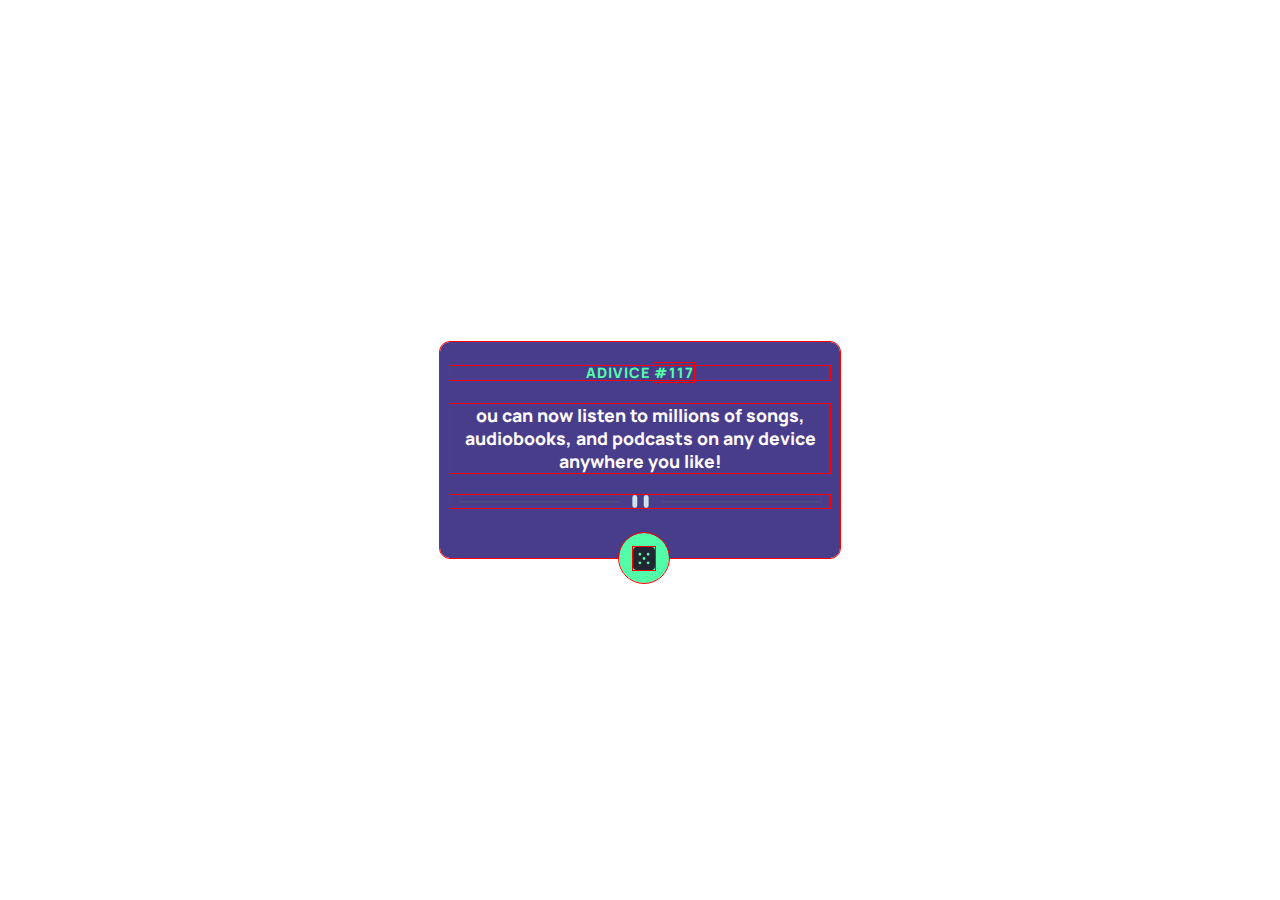
==== desafio_10/index.html @ d10b9af3 "90% of the frontend is done." ====
<!DOCTYPE html>
<html lang="en">
<head>
    <meta charset="UTF-8">
    <meta name="viewport" content="width=device-width">
    <title> Advice Generator </title>
    <link rel="stylesheet" href="css/styles.css"/>
</head>
<body>
    <main id="t-main">
        <h1> ADIVICE <span class='adv-id' id="advice-id">#117</span></h1>
        <p class='adv-msg' id="advice-msg">
            ou can now listen to millions of songs, audiobooks, 
			and podcasts on any device anywhere you like!
        </p>
        <picture>
            <source srcset="res/div_mob.svg" media="(orientation: portrait)" />
            <img src="res/div_desk.svg" alt="" />
        </picture>

        <div class="advice-bnt-box">
            <img id="advice-bnt" class="adv-bnt" src="res/bnt.svg"/>
        </div>
    </main>
</body>
</html>
---- desafio_10/css/styles.css ----
@import url('https://fonts.googleapis.com/css2?family=Manrope:wght@800&display=swap');

*{
    padding: 0;
    margin: 0;
    outline: 1px solid red;
    box-sizing: border-box;
}

body {
    width: 100%;
    height: 100vh;
    display: flex;
    justify-content: center;
    align-items: center;
}

#t-main {
    position: relative;
    width: min(400px,95%); 
    background-color: darkslateblue;
    border-radius: 10px;
    padding: 0 10px;
}
    h1{
        display: block;
        width: 100%;
        text-align: center;
        color: hsl(150, 100%, 66%);
        font: 800 .9rem/1 'Manrope';
        letter-spacing: 1.2px;
        margin: 24px 0;
    }
    .adv-msg {
        display: block;
        width: 100%;
        text-align: center;
        font: 800 1.1rem/1.3 'Manrope';
        color: snow;
        margin: 6% 0;
    }
    picture {
        display: block;
    }
        picture > img {
            display: block;
            width: 95%;
            margin: auto auto;
        }

    .advice-bnt-box {
        display: flex;
        align-items: center;
        justify-content: center;
        position: relative;
        width: 50px;
        height: 50px;
        left: 44.5%; bottom: -25px;
        border-radius: 100%;
        background-color: hsl(150, 100%, 66%);
    }
        .adv-bnt {
            display: block;
            width: 45%;
        }
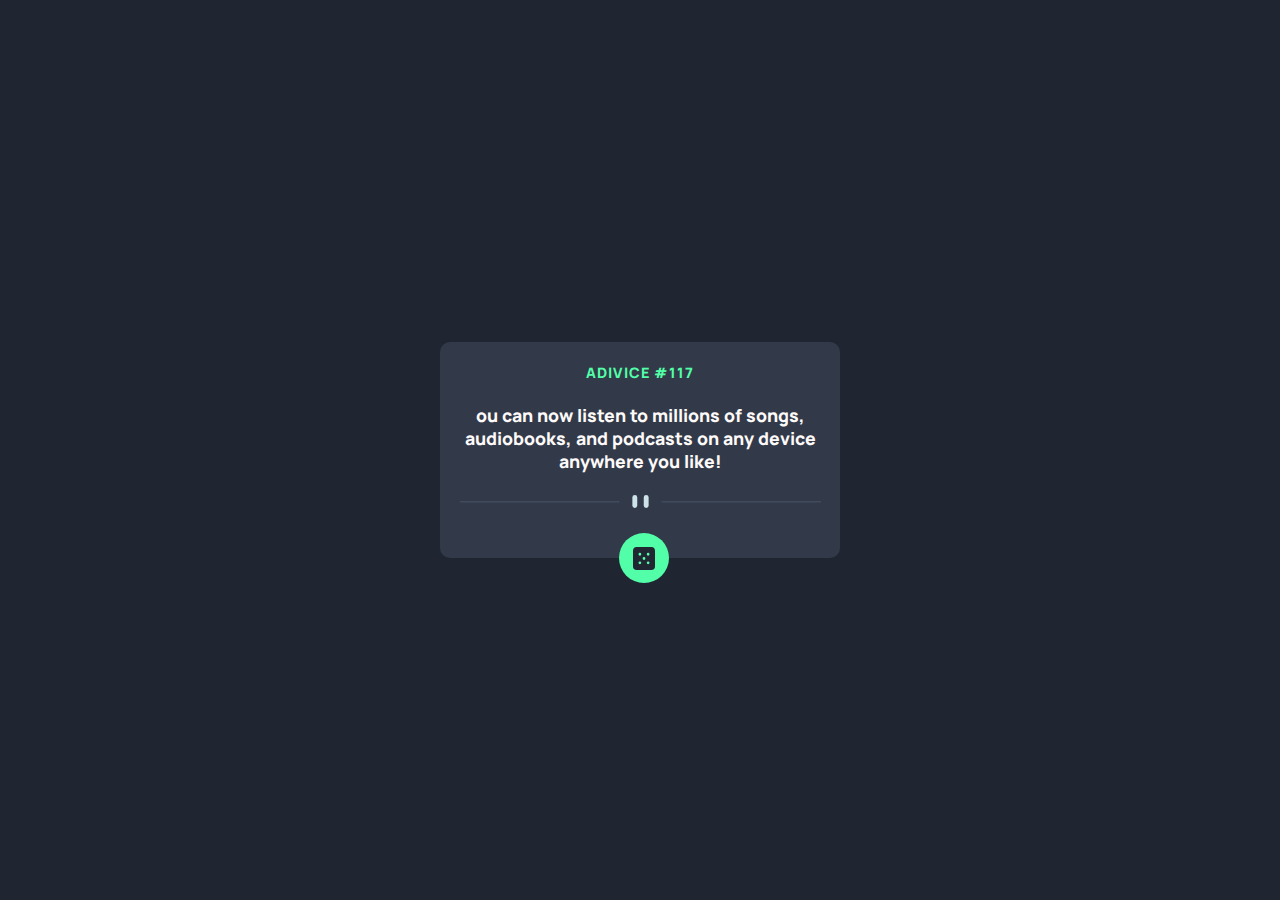
==== commit 2b92bfc9: "implemented acess to adivice API" ====
--- a/desafio_10/index.html
+++ b/desafio_10/index.html
@@ -5,12 +5,13 @@
     <meta charset="UTF-8">
     <meta name="viewport" content="width=device-width">
     <title> Advice Generator </title>
+    <script src="src/main.js"></script>
     <link rel="stylesheet" href="css/styles.css"/>
 </head>
 <body>
     <main id="t-main">
         <h1> ADIVICE <span class='adv-id' id="advice-id">#117</span></h1>
-        <p class='adv-msg' id="advice-msg">
+        <p class='adv-msg' id="advice-tx">
             ou can now listen to millions of songs, audiobooks, 
 			and podcasts on any device anywhere you like!
         </p>
@@ -20,7 +21,7 @@
         </picture>
 
         <div class="advice-bnt-box">
-            <img id="advice-bnt" class="adv-bnt" src="res/bnt.svg"/>
+            <img id="advice-bnt" class="adv-bnt" src="res/bnt.svg" onclick="getAdivice()"/>
         </div>
     </main>
 </body>
--- a/desafio_10/css/styles.css
+++ b/desafio_10/css/styles.css
@@ -4,7 +4,7 @@
 *{
     padding: 0;
     margin: 0;
-    outline: 1px solid red;
+    /* outline: 1px solid red; */
     box-sizing: border-box;
 }
 
@@ -13,13 +13,14 @@
     height: 100vh;
     display: flex;
     justify-content: center;
+    background-color:hsl(218, 23%, 16%);
     align-items: center;
 }
 
 #t-main {
+    background-color: hsl(217, 19%, 24%);
     position: relative;
     width: min(400px,95%); 
-    background-color: darkslateblue;
     border-radius: 10px;
     padding: 0 10px;
 }
@@ -63,4 +64,9 @@
         .adv-bnt {
             display: block;
             width: 45%;
-        }+        }
+
+    .advice-bnt-box:hover {
+        cursor: pointer;
+        box-shadow: 1px 1px 25px 2px hsl(150, 90%, 36%);
+    }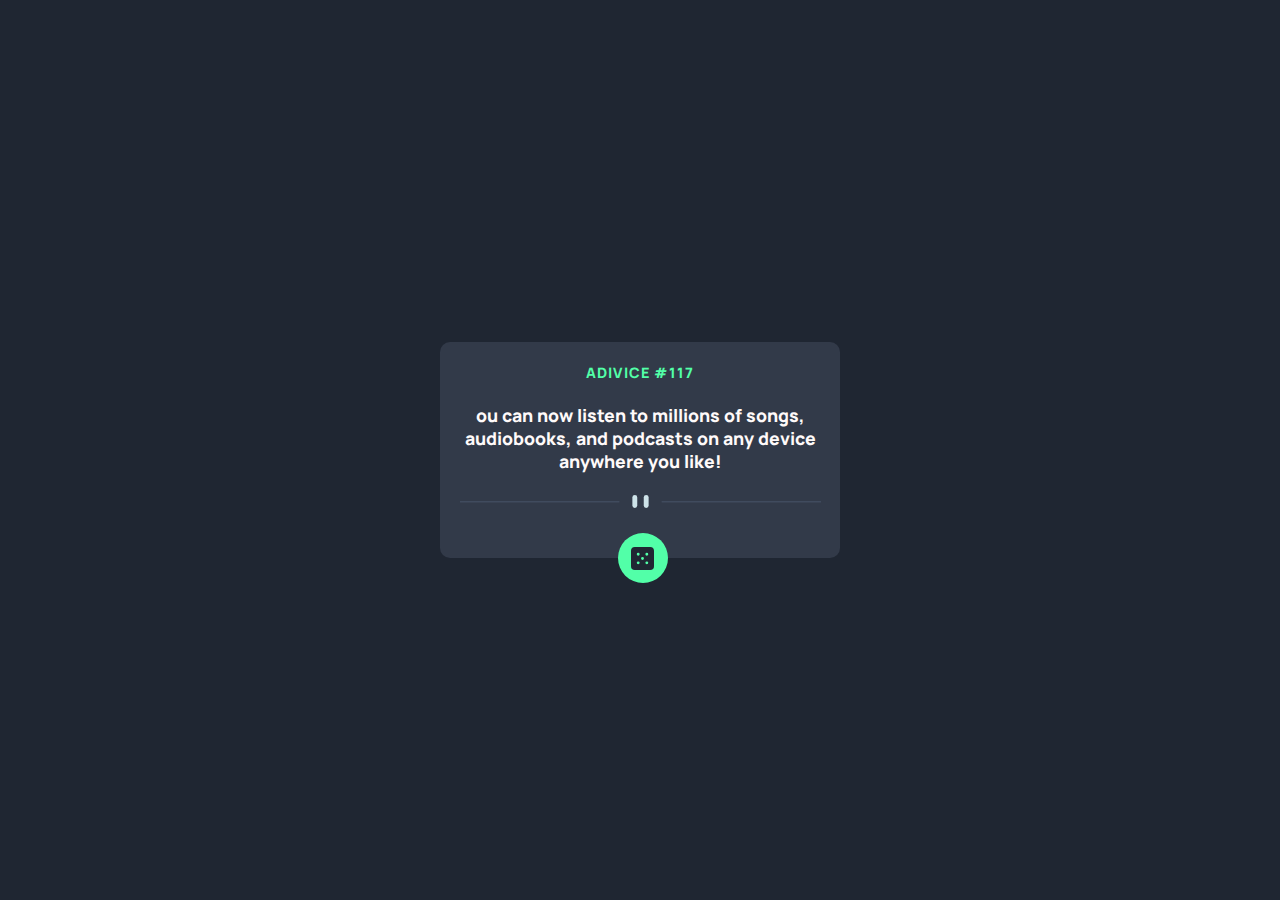
==== commit a7470e4e: "add description page and modify picture method" ====
--- a/desafio_10/index.html
+++ b/desafio_10/index.html
@@ -7,6 +7,7 @@
     <title> Advice Generator </title>
     <script src="src/main.js"></script>
     <link rel="stylesheet" href="css/styles.css"/>
+    <meta name="description" content="Get random advice with this insightful project. Discover wisdom and guidance through a diverse collection of advice provided by an API. Enhance your day with a dose of inspiration!">
 </head>
 <body>
     <main id="t-main">
@@ -16,8 +17,8 @@
 			and podcasts on any device anywhere you like!
         </p>
         <picture>
-            <source srcset="res/div_mob.svg" media="(orientation: portrait)" />
-            <img src="res/div_desk.svg" alt="" />
+            <source srcset="res/div_mob.svg" media="(max-width: 767px) and (orientation: portrait)"/>
+            <img src="res/div_desk.svg" alt="" alt="h line imagem"/>
         </picture>
 
         <div class="advice-bnt-box">
--- a/desafio_10/css/styles.css
+++ b/desafio_10/css/styles.css
@@ -4,7 +4,6 @@
 *{
     padding: 0;
     margin: 0;
-    /* outline: 1px solid red; */
     box-sizing: border-box;
 }
 
@@ -57,7 +56,7 @@
         position: relative;
         width: 50px;
         height: 50px;
-        left: 44.5%; bottom: -25px;
+        left: 44.1%; bottom: -25px;
         border-radius: 100%;
         background-color: hsl(150, 100%, 66%);
     }
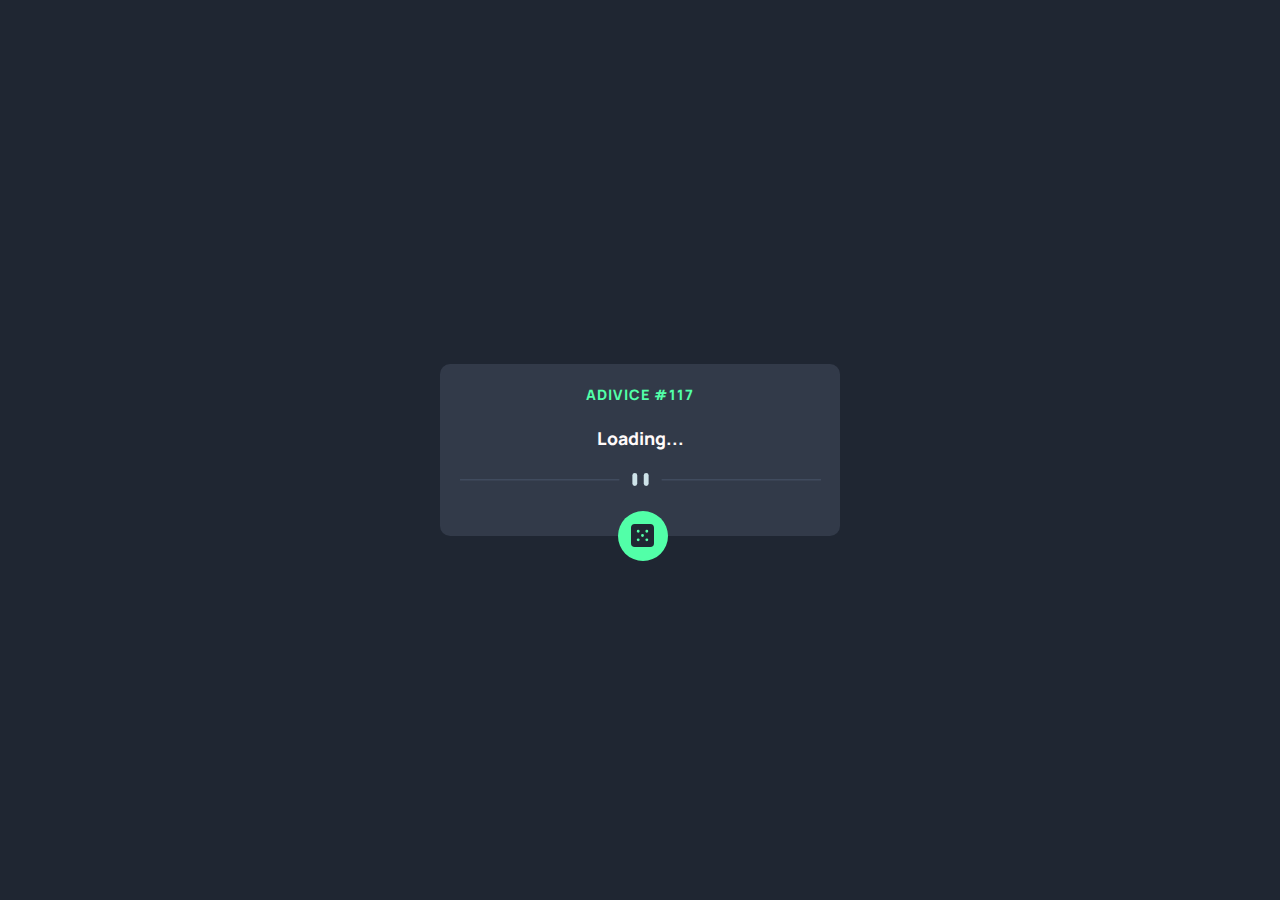
==== commit 4f2ca4e4: "add secrete message LoL" ====
--- a/desafio_10/index.html
+++ b/desafio_10/index.html
@@ -13,8 +13,7 @@
     <main id="t-main">
         <h1> ADIVICE <span class='adv-id' id="advice-id">#117</span></h1>
         <p class='adv-msg' id="advice-tx">
-            ou can now listen to millions of songs, audiobooks, 
-			and podcasts on any device anywhere you like!
+            Hi, this is a secret message
         </p>
         <picture>
             <source srcset="res/div_mob.svg" media="(max-width: 767px) and (orientation: portrait)"/>
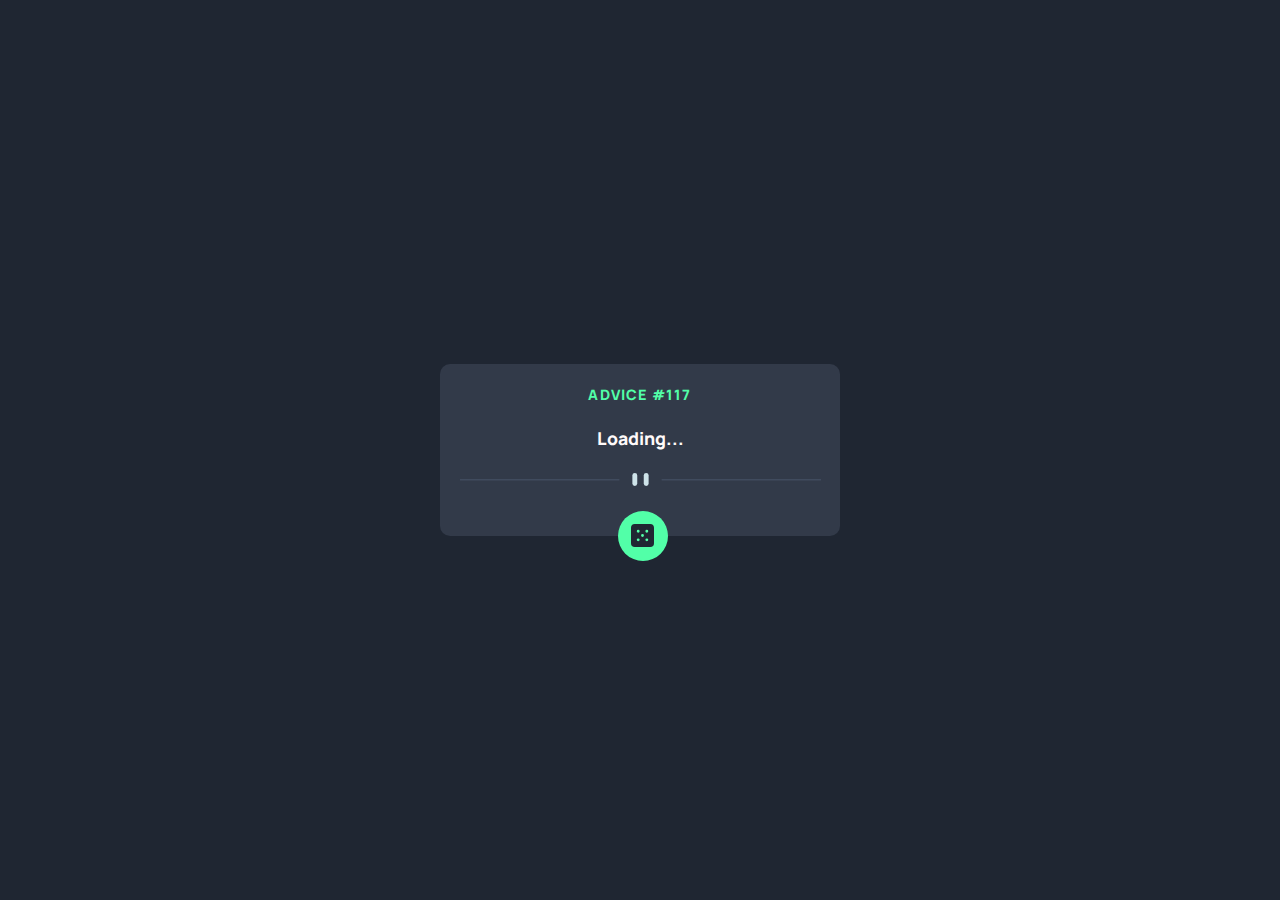
==== commit 31e7fd97: "change adivice to advice h1 text" ====
--- a/desafio_10/index.html
+++ b/desafio_10/index.html
@@ -11,7 +11,7 @@
 </head>
 <body>
     <main id="t-main">
-        <h1> ADIVICE <span class='adv-id' id="advice-id">#117</span></h1>
+        <h1> ADVICE <span class='adv-id' id="advice-id">#117</span></h1>
         <p class='adv-msg' id="advice-tx">
             Hi, this is a secret message
         </p>
@@ -21,7 +21,7 @@
         </picture>
 
         <div class="advice-bnt-box">
-            <img id="advice-bnt" class="adv-bnt" src="res/bnt.svg" onclick="getAdivice()"/>
+            <img alt="button image" id="advice-bnt" class="adv-bnt" src="res/bnt.svg" onclick="getAdivice()"/>
         </div>
     </main>
 </body>
